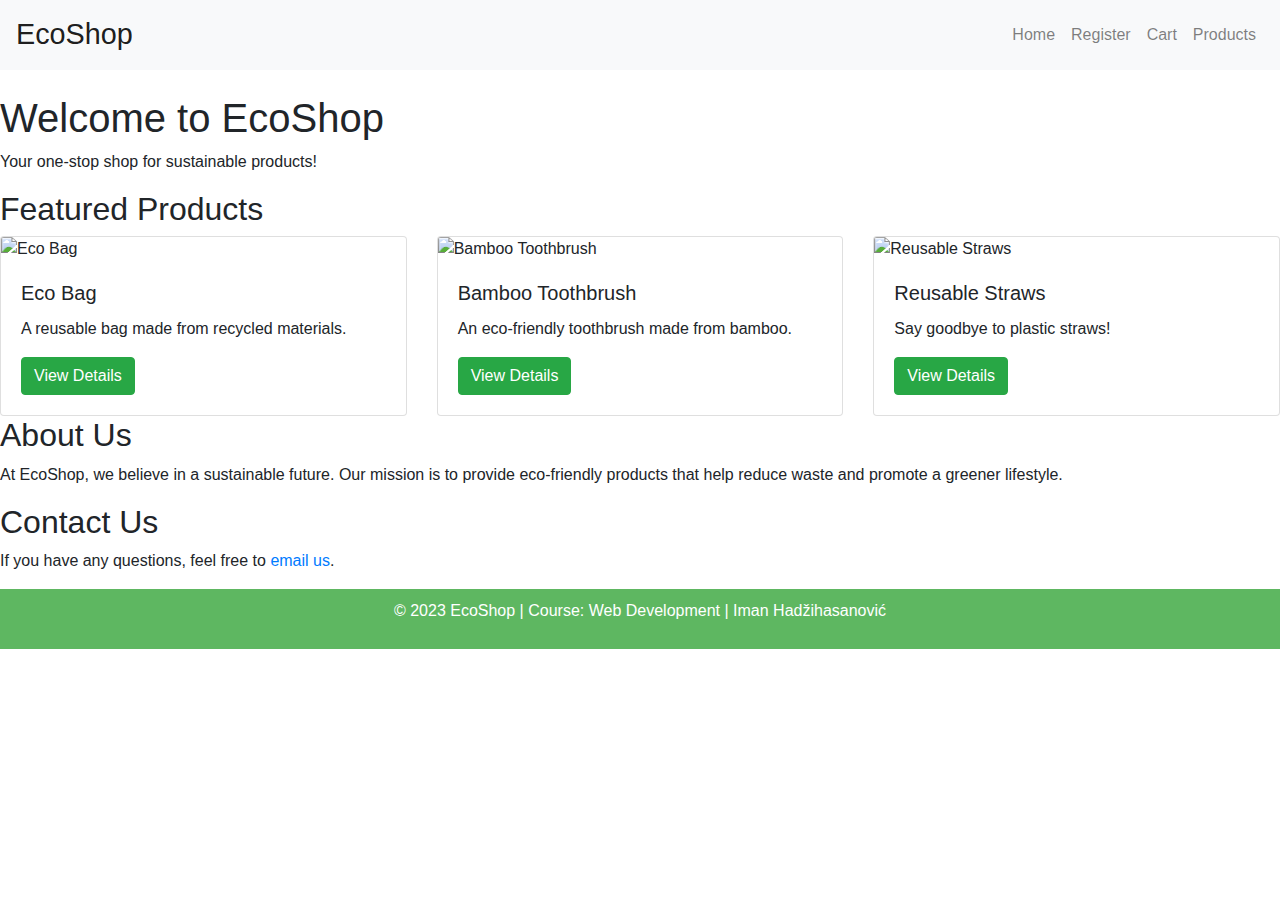
==== index.html @ ece7b74d "Index page created with Navigation Bar and Footer" ====
<!DOCTYPE html>
<html lang="en">
<head>
    <meta charset="UTF-8">
    <meta name="viewport" content="width=device-width, initial-scale=1.0">
    <title>EcoShop - Home</title>
    <link rel="stylesheet" href="css/styles.css"> 
    <link rel="stylesheet" href="https://stackpath.bootstrapcdn.com/bootstrap/4.5.2/css/bootstrap.min.css">
    <link rel="stylesheet" href="/css/nav.css">
    <link rel="stylesheet" href="/css/footer.css">
</head>
<body>
    <header>
        <nav class="navbar navbar-expand-lg navbar-light bg-light">
            <a class="navbar-brand" href="index.html">EcoShop</a>
            <button class="navbar-toggler" type="button" data-toggle="collapse" data-target="#navbarNav" aria-controls="navbarNav" aria-expanded="false" aria-label="Toggle navigation">
                <span class="navbar-toggler-icon"></span>
            </button>
            <div class="collapse navbar-collapse" id="navbarNav">
                <ul class="navbar-nav ml-auto">
                    <li class="nav-item"><a class="nav-link" href="index.html">Home</a></li>
                    <li class="nav-item"><a class="nav-link" href="registration.html">Register</a></li>
                    <li class="nav-item"><a class="nav-link" href="cart.html">Cart</a></li>
                    <li class="nav-item"><a class="nav-link" href="product-details.html">Products</a></li>
                </ul>
            </div>
        </nav>
    </header>

    <section class="image-container">
        <img src="/images/background.jpg" alt="" class="img-fluid">
    </section>
    <section class="hero">
        <h1>Welcome to EcoShop</h1>
        <p>Your one-stop shop for sustainable products!</p>
    </section>

    <main>

        <section class="product-gallery">
            <h2>Featured Products</h2>
            <div class="row">
                <div class="col-md-4">
                    <div class="card">
                        <img src="images/eco-bag.jpg" alt="Eco Bag" class="card-img-top" onerror="this.onerror=null; this.src='images/placeholder.jpg';">
                        <div class="card-body">
                            <h5 class="card-title">Eco Bag</h5>
                            <p class="card-text">A reusable bag made from recycled materials.</p>
                            <a href="product-details.html" class="btn btn-success">View Details</a>
                        </div>
                    </div>
                </div>
                <div class="col-md-4">
                    <div class="card">
                        <img src="images/bamboo-toothbrush.jpg" alt="Bamboo Toothbrush" class="card-img-top" onerror="this.onerror=null; this.src='images/placeholder.jpg';">
                        <div class="card-body">
                            <h5 class="card-title">Bamboo Toothbrush</h5>
                            <p class="card-text">An eco-friendly toothbrush made from bamboo.</p>
                            <a href="product-details.html" class="btn btn-success">View Details</a>
                        </div>
                    </div>
                </div>
                <div class="col-md-4">
                    <div class="card">
                        <img src="images/reusable-straws.jpg" alt="Reusable Straws" class="card-img-top" onerror="this.onerror=null; this.src='images/placeholder.jpg';">
                        <div class="card-body">
                            <h5 class="card-title">Reusable Straws</h5>
                            <p class="card-text">Say goodbye to plastic straws!</p>
                            <a href="product-details.html" class="btn btn-success">View Details</a>
                        </div>
                    </div>
                </div>
            </div>
        </section>

        <section>
            <h2>About Us</h2>
            <p>At EcoShop, we believe in a sustainable future. Our mission is to provide eco-friendly products that help reduce waste and promote a greener lifestyle.</p>
        </section>

        <section>
            <h2>Contact Us</h2>
            <p>If you have any questions, feel free to <a href="mailto:amela.vatres@stu.ibu.edu.ba" target="_blank">email us</a>.</p>
        </section>
    </main>

    <footer>
        <p>&copy; 2023 EcoShop | Course: Web Development | Iman Hadžihasanović</p>
    </footer>

    
</body>
</html>
---- css/nav.css ----
.navbar {
    justify-content: center; 
}

.navbar-brand {
    font-size: 1.8em; 
}

.nav-link {
    color: white;
    padding: 15px 20px;
    text-decoration: none;
}

.nav-link:hover {
    background-color: #45a049; 
}
---- css/footer.css ----
footer {
    background-color: rgba(76, 175, 80, 0.9); 
    color: white;
    text-align: center;
    padding: 10px 0;
    position: relative;
    bottom: 0;
    width: 100%;
}
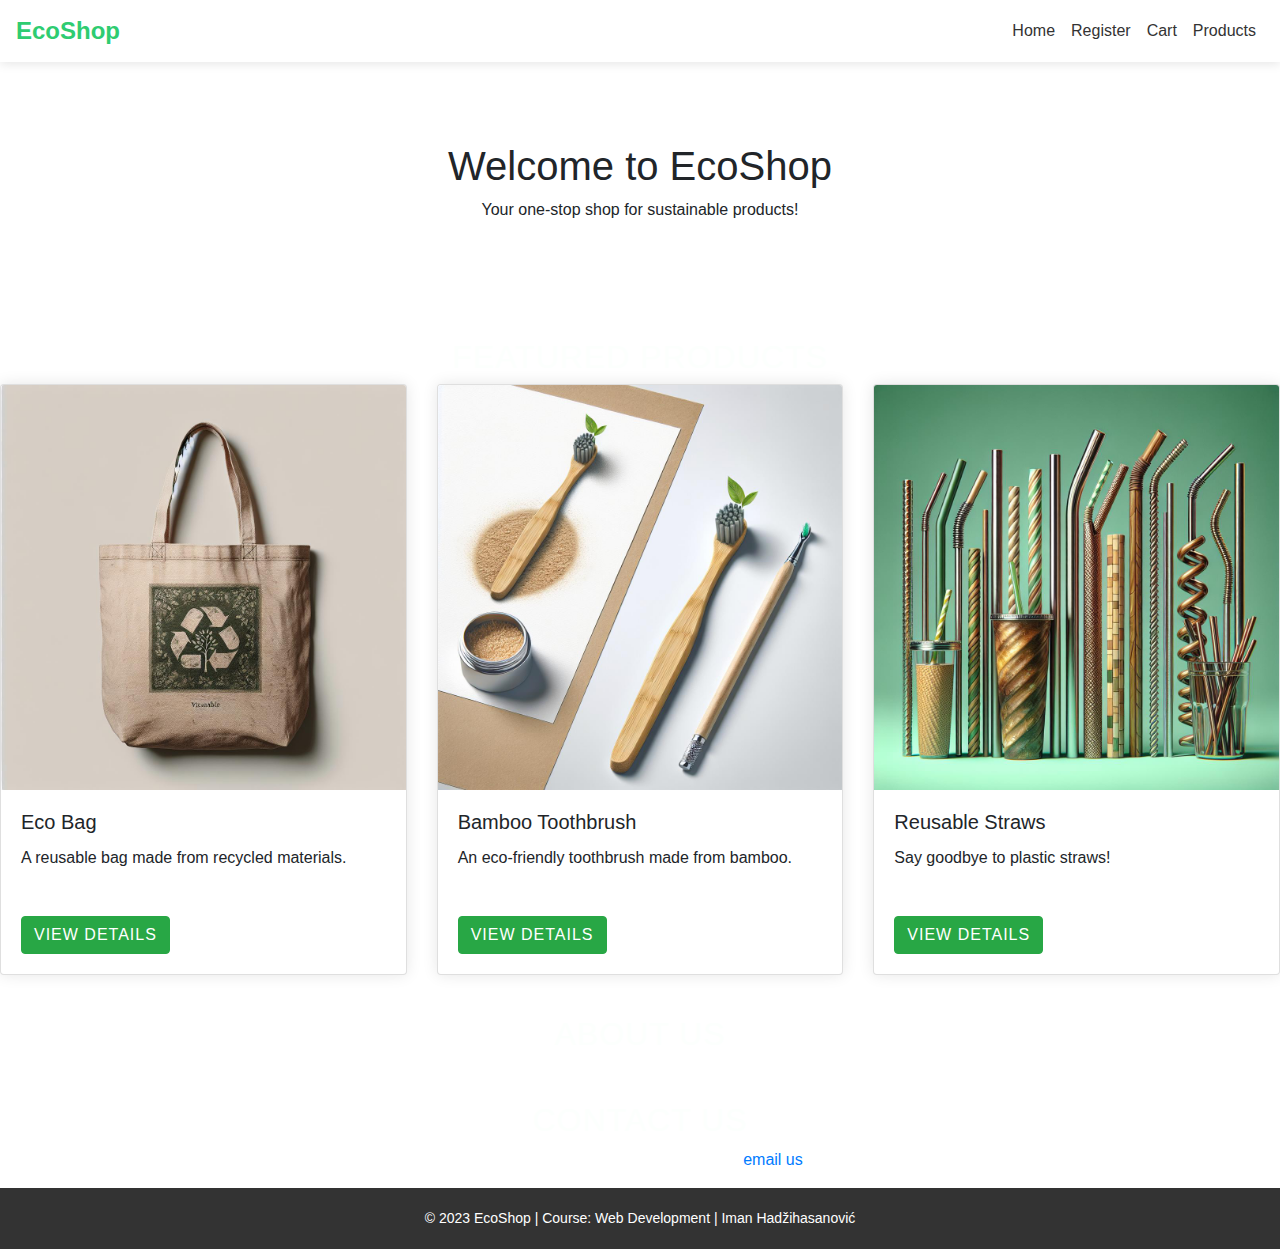
==== commit 22ee5d6a: "adding missing components" ====
--- a/index.html
+++ b/index.html
@@ -4,7 +4,7 @@
     <meta charset="UTF-8">
     <meta name="viewport" content="width=device-width, initial-scale=1.0">
     <title>EcoShop - Home</title>
-    <link rel="stylesheet" href="css/styles.css"> 
+    <link rel="stylesheet" href="css/index.css"> 
     <link rel="stylesheet" href="https://stackpath.bootstrapcdn.com/bootstrap/4.5.2/css/bootstrap.min.css">
     <link rel="stylesheet" href="/css/nav.css">
     <link rel="stylesheet" href="/css/footer.css">
@@ -27,16 +27,14 @@
         </nav>
     </header>
 
-    <section class="image-container">
-        <img src="/images/background.jpg" alt="" class="img-fluid">
+
     </section>
     <section class="hero">
         <h1>Welcome to EcoShop</h1>
-        <p>Your one-stop shop for sustainable products!</p>
+        <p style="text-align: center;">Your one-stop shop for sustainable products!</p>
     </section>
 
     <main>
-
         <section class="product-gallery">
             <h2>Featured Products</h2>
             <div class="row">
@@ -75,13 +73,18 @@
 
         <section>
             <h2>About Us</h2>
-            <p>At EcoShop, we believe in a sustainable future. Our mission is to provide eco-friendly products that help reduce waste and promote a greener lifestyle.</p>
+            <p class="about-us-text" style="text-align: center;"> 
+                At EcoShop, we believe in a sustainable future. Our mission is to provide eco-friendly products that help reduce waste and promote a greener lifestyle.
+            </p>
         </section>
-
+        
         <section>
             <h2>Contact Us</h2>
-            <p>If you have any questions, feel free to <a href="mailto:amela.vatres@stu.ibu.edu.ba" target="_blank">email us</a>.</p>
+            <p class="contact-us-text" style="text-align: center;">
+                If you have any questions, feel free to <a href="mailto:amela.vatres@stu.ibu.edu.ba" target="_blank">email us</a>.
+            </p>
         </section>
+        
     </main>
 
     <footer>
--- a/css/index.css
+++ b/css/index.css
@@ -0,0 +1,147 @@
+/* Existing CSS code */
+
+body {
+    font-family: 'Roboto', sans-serif;
+    background-image: url('https://images.unsplash.com/photo-1497250681960-ef046c08a56e');
+    background-size: cover;
+    background-attachment: fixed;
+    color: #333;
+    line-height: 1.6;
+    margin: 0;
+    padding: 0;
+}
+
+.container {
+    background-color: rgba(255, 255, 255, 0.9);
+    border-radius: 15px;
+    box-shadow: 0 0 30px rgba(0, 0, 0, 0.1);
+    padding: 40px;
+    margin: 50px auto;
+    max-width: 1200px;
+}
+
+.navbar {
+    background-color: rgba(255, 255, 255, 0.95) !important;
+    box-shadow: 0 4px 20px rgba(0, 0, 0, 0.1);
+}
+
+.navbar-brand {
+    font-family: 'Montserrat', sans-serif;
+    font-weight: 700;
+    color: #2ecc71 !important;
+    font-size: 26px;
+}
+
+.nav-link {
+    color: #333 !important;
+    font-weight: 500;
+    transition: color 0.3s ease;
+}
+
+.nav-link:hover {
+    color: #2ecc71 !important;
+}
+
+.hero {
+    text-align: center;
+    padding: 60px 20px;
+    background: rgba(255, 255, 255, 0.8);
+    border-radius: 10px;
+    margin: 20px auto;
+}
+
+h2 {
+    color: #fcfffd;
+    font-family: 'Montserrat', sans-serif;
+    font-weight: 700;
+    margin-bottom: 30px;
+    text-align: center;
+    text-transform: uppercase;
+    letter-spacing: 1px;
+}
+
+.product-gallery {
+    margin: 40px 0;
+}
+
+.card {
+    border: none;
+    border-radius: 10px;
+    box-shadow: 0 0 15px rgba(0, 0, 0, 0.1);
+    transition: transform 0.3s ease;
+}
+
+.card:hover {
+    transform: translateY(-5px);
+}
+
+.card-img-top {
+    border-top-left-radius: 10px;
+    border-top-right-radius: 10px;
+}
+
+.btn-success {
+    background-color: #2ecc71;
+    border: none;
+    padding: 12px 30px;
+    font-size: 18px;
+    font-weight: 600;
+    text-transform: uppercase;
+    letter-spacing: 1px;
+    transition: all 0.3s ease;
+    margin-top: 30px;
+}
+
+.btn-success:hover {
+    background-color: #27ae60;
+    box-shadow: 0 5px 15px rgb(248, 248, 248);
+    transform: translateY(-2px);
+}
+
+footer {
+    background-color: #0a0a0ad8;
+    color: #fff;
+    text-align: center;
+    padding: 20px 0;
+    position: relative;
+    bottom: 0;
+    width: 100%;
+}
+
+footer p {
+    margin: 0;
+    font-size: 14px;
+}
+
+/* New CSS for specific text colors */
+.about-us-text, .contact-us-text {
+    color: white; /* Set text color to white */
+}
+
+@media (max-width: 768px) {
+    .container {
+        padding: 20px;
+    }
+
+    h2 {
+        font-size: 24px;
+    }
+
+    .btn-success {
+        font-size: 16px;
+        padding: 10px 20px;
+    }
+
+    .hero {
+        padding: 40px 10px;
+    }
+}
+
+@keyframes fadeIn {
+    from { opacity: 0; }
+    to { opacity: 1; }
+}
+
+.container, .card, .btn-success {
+    animation: fadeIn 1s ease-in-out;
+}
--- a/css/nav.css
+++ b/css/nav.css
@@ -1,17 +1,21 @@
 .navbar {
-    justify-content: center; 
+    background-color: rgba(255, 255, 255, 0.95) !important;
+    box-shadow: 0 2px 10px rgba(0, 0, 0, 0.1);
 }
 
 .navbar-brand {
-    font-size: 1.8em; 
+    font-family: 'Montserrat', sans-serif;
+    font-weight: 700;
+    color: #2ecc71 !important;
+    font-size: 24px;
 }
 
 .nav-link {
-    color: white;
-    padding: 15px 20px;
-    text-decoration: none;
+    color: #333 !important;
+    font-weight: 500;
+    transition: color 0.3s ease;
 }
 
 .nav-link:hover {
-    background-color: #45a049; 
+    color: #2ecc71 !important;
 }--- a/css/footer.css
+++ b/css/footer.css
@@ -1,10 +1,14 @@
-
 footer {
-    background-color: rgba(76, 175, 80, 0.9); 
-    color: white;
+    background-color: #333;
+    color: #fff;
     text-align: center;
-    padding: 10px 0;
+    padding: 20px 0;
     position: relative;
     bottom: 0;
     width: 100%;
-}+}
+
+footer p {
+    margin: 0;
+    font-size: 14px;
+}
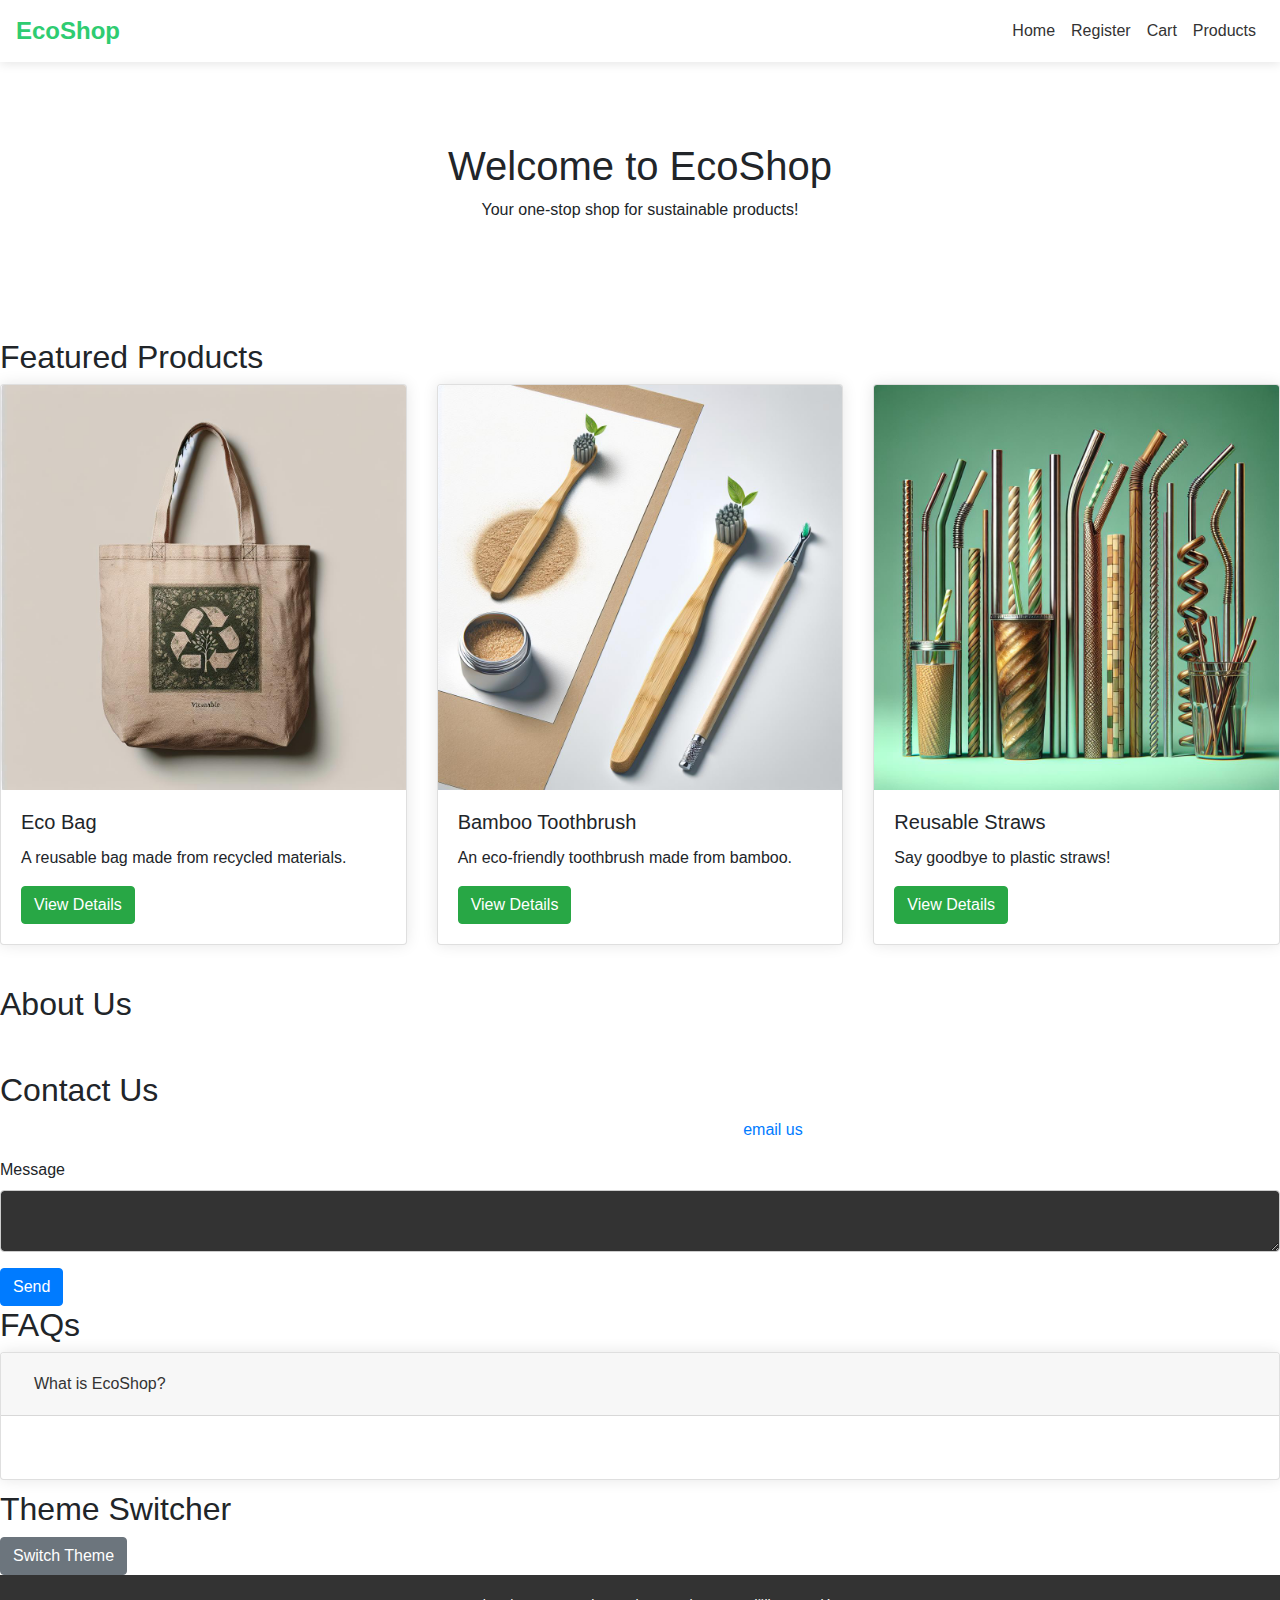
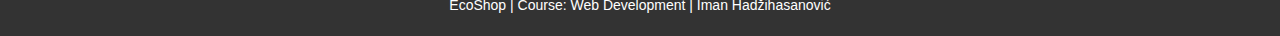
==== commit f8cfeebc: "Assignment 2 Update" ====
--- a/index.html
+++ b/index.html
@@ -4,10 +4,11 @@
     <meta charset="UTF-8">
     <meta name="viewport" content="width=device-width, initial-scale=1.0">
     <title>EcoShop - Home</title>
-    <link rel="stylesheet" href="css/index.css"> 
+    <link rel="stylesheet" href="css/index.css">
     <link rel="stylesheet" href="https://stackpath.bootstrapcdn.com/bootstrap/4.5.2/css/bootstrap.min.css">
     <link rel="stylesheet" href="/css/nav.css">
     <link rel="stylesheet" href="/css/footer.css">
+    <link rel="stylesheet" href="https://cdnjs.cloudflare.com/ajax/libs/toastr.js/latest/toastr.min.css">
 </head>
 <body>
     <header>
@@ -26,21 +27,17 @@
             </div>
         </nav>
     </header>
-
-
-    </section>
     <section class="hero">
         <h1>Welcome to EcoShop</h1>
         <p style="text-align: center;">Your one-stop shop for sustainable products!</p>
     </section>
-
     <main>
         <section class="product-gallery">
             <h2>Featured Products</h2>
             <div class="row">
                 <div class="col-md-4">
                     <div class="card">
-                        <img src="images/eco-bag.jpg" alt="Eco Bag" class="card-img-top" onerror="this.onerror=null; this.src='images/placeholder.jpg';">
+                        <img src="images/eco-bag.jpg" alt="Eco Bag" class="card-img-top" onerror="this.onerror=null; this.src='images/placeholder.jpg';" onclick="openModal(this.src)">
                         <div class="card-body">
                             <h5 class="card-title">Eco Bag</h5>
                             <p class="card-text">A reusable bag made from recycled materials.</p>
@@ -50,7 +47,7 @@
                 </div>
                 <div class="col-md-4">
                     <div class="card">
-                        <img src="images/bamboo-toothbrush.jpg" alt="Bamboo Toothbrush" class="card-img-top" onerror="this.onerror=null; this.src='images/placeholder.jpg';">
+                        <img src="images/bamboo-toothbrush.jpg" alt="Bamboo Toothbrush" class="card-img-top" onerror="this.onerror=null; this.src='images/placeholder.jpg';" onclick="openModal(this.src)">
                         <div class="card-body">
                             <h5 class="card-title">Bamboo Toothbrush</h5>
                             <p class="card-text">An eco-friendly toothbrush made from bamboo.</p>
@@ -60,7 +57,7 @@
                 </div>
                 <div class="col-md-4">
                     <div class="card">
-                        <img src="images/reusable-straws.jpg" alt="Reusable Straws" class="card-img-top" onerror="this.onerror=null; this.src='images/placeholder.jpg';">
+                        <img src="images/reusable-straws.jpg" alt="Reusable Straws" class="card-img-top" onerror="this.onerror=null; this.src='images/placeholder.jpg';" onclick="openModal(this.src)">
                         <div class="card-body">
                             <h5 class="card-title">Reusable Straws</h5>
                             <p class="card-text">Say goodbye to plastic straws!</p>
@@ -70,28 +67,94 @@
                 </div>
             </div>
         </section>
-
         <section>
             <h2>About Us</h2>
-            <p class="about-us-text" style="text-align: center;"> 
-                At EcoShop, we believe in a sustainable future. Our mission is to provide eco-friendly products that help reduce waste and promote a greener lifestyle.
-            </p>
+            <p class="about-us-text" style="text-align: center;">At EcoShop, we believe in a sustainable future. Our mission is to provide eco-friendly products that help reduce waste and promote a greener lifestyle.</p>
         </section>
-        
         <section>
             <h2>Contact Us</h2>
-            <p class="contact-us-text" style="text-align: center;">
-                If you have any questions, feel free to <a href="mailto:amela.vatres@stu.ibu.edu.ba" target="_blank">email us</a>.
-            </p>
+            <p class="contact-us-text" style="text-align: center;">If you have any questions, feel free to <a href="mailto:amela.vatres@stu.ibu.edu.ba" target="_blank">email us</a>.</p>
+            <form id="contactForm">
+                <div class="form-group">
+                    <label for="message">Message</label>
+                    <textarea class="form-control" id="message" name="message" required></textarea>
+                </div>
+                <button type="submit" class="btn btn-primary">Send</button>
+            </form>
         </section>
-        
+        <section>
+            <h2>FAQs</h2>
+            <div id="faqAccordion" class="accordion">
+                <div class="card">
+                    <div class="card-header" id="faqOne">
+                        <h5 class="mb-0">
+                            <button class="btn btn-link" data-toggle="collapse" data-target="#collapseOne" aria-expanded="true" aria-controls="collapseOne">
+                                What is EcoShop?
+                            </button>
+                        </h5>
+                    </div>
+                    <div id="collapseOne" class="collapse show" aria-labelledby="faqOne" data-parent="#faqAccordion">
+                        <div class="card-body">
+                            EcoShop is a platform for sustainable products.
+                        </div>
+                    </div>
+                </div>
+                
+            </div>
+        </section>
+        <section>
+            <h2>Theme Switcher</h2>
+            <button id="themeToggle" class="btn btn-secondary">Switch Theme</button>
+        </section>
     </main>
-
     <footer>
-        <p>&copy; 2023 EcoShop | Course: Web Development | Iman Hadžihasanović</p>
+        <p>EcoShop | Course: Web Development | Iman Hadžihasanović</p>
     </footer>
 
     
+    <div class="modal" id="imageModal" tabindex="-1" role="dialog">
+        <div class="modal-dialog" role="document">
+            <div class="modal-content">
+                <div class="modal-header">
+                    <h5 class="modal-title">Image</h5>
+                    <button type="button" class="close" data-dismiss="modal" aria-label="Close">
+                        <span aria-hidden="true">&times;</span>
+                    </button>
+                </div>
+                <div class="modal-body">
+                    <img id="modalImage" class="img-fluid" src="" alt="">
+                </div>
+            </div>
+        </div>
+    </div>
+
+    <script src="https://code.jquery.com/jquery-3.5.1.slim.min.js"></script>
+    <script src="https://cdn.jsdelivr.net/npm/@popperjs/core@2.9.2/dist/umd/popper.min.js"></script>
+    <script src="https://stackpath.bootstrapcdn.com/bootstrap/4.5.2/js/bootstrap.min.js"></script>
+    <script src="https://cdnjs.cloudflare.com/ajax/libs/toastr.js/latest/toastr.min.js"></script>
+    <script>
+        
+        function openModal(imageSrc) {
+            document.getElementById('modalImage').src = imageSrc;
+            $('#imageModal').modal('show');
+        }
+
+        
+        document.getElementById('contactForm').addEventListener('submit', function (e) {
+            e.preventDefault();
+            const message = document.getElementById('message').value;
+           toastr.success('Message sent successfully!');
+            this.reset(); 
+        });
+
+       
+        const themeButton = document.getElementById('themeToggle');
+        let darkMode = false;
+        themeButton.addEventListener('click', () => {
+            darkMode = !darkMode;
+            document.body.classList.toggle('dark-mode', darkMode);
+            toastr.info(`Switched to ${darkMode ? 'Dark' : 'Light'} Mode`);
+        });
+    </script>
 </body>
 </html>
-
--- a/css/index.css
+++ b/css/index.css
@@ -1,5 +1,3 @@
-/* Existing CSS code */
-
 body {
     font-family: 'Roboto', sans-serif;
     background-image: url('https://images.unsplash.com/photo-1497250681960-ef046c08a56e');
@@ -10,38 +8,6 @@
     margin: 0;
     padding: 0;
 }
-
-.container {
-    background-color: rgba(255, 255, 255, 0.9);
-    border-radius: 15px;
-    box-shadow: 0 0 30px rgba(0, 0, 0, 0.1);
-    padding: 40px;
-    margin: 50px auto;
-    max-width: 1200px;
-}
-
-.navbar {
-    background-color: rgba(255, 255, 255, 0.95) !important;
-    box-shadow: 0 4px 20px rgba(0, 0, 0, 0.1);
-}
-
-.navbar-brand {
-    font-family: 'Montserrat', sans-serif;
-    font-weight: 700;
-    color: #2ecc71 !important;
-    font-size: 26px;
-}
-
-.nav-link {
-    color: #333 !important;
-    font-weight: 500;
-    transition: color 0.3s ease;
-}
-
-.nav-link:hover {
-    color: #2ecc71 !important;
-}
-
 .hero {
     text-align: center;
     padding: 60px 20px;
@@ -49,17 +15,6 @@
     border-radius: 10px;
     margin: 20px auto;
 }
-
-h2 {
-    color: #fcfffd;
-    font-family: 'Montserrat', sans-serif;
-    font-weight: 700;
-    margin-bottom: 30px;
-    text-align: center;
-    text-transform: uppercase;
-    letter-spacing: 1px;
-}
-
 .product-gallery {
     margin: 40px 0;
 }
@@ -79,23 +34,28 @@
     border-top-left-radius: 10px;
     border-top-right-radius: 10px;
 }
-
-.btn-success {
-    background-color: #2ecc71;
-    border: none;
-    padding: 12px 30px;
-    font-size: 18px;
-    font-weight: 600;
-    text-transform: uppercase;
-    letter-spacing: 1px;
-    transition: all 0.3s ease;
-    margin-top: 30px;
+.about-us-text {
+    color: white;
+    text-align: center;
 }
 
-.btn-success:hover {
-    background-color: #27ae60;
-    box-shadow: 0 5px 15px rgb(248, 248, 248);
-    transform: translateY(-2px);
+.contact-us-text {
+    color: white;
+    text-align: center;
+}
+
+#message {
+    color: white;
+    background-color: #333; 
+    border: 1px solid #ccc;
+}
+
+.accordion .btn-link {
+    color: white;
+}
+
+#faqAccordion .card-body {
+    color: white; 
 }
 
 footer {
@@ -113,14 +73,26 @@
     font-size: 14px;
 }
 
-/* New CSS for specific text colors */
-.about-us-text, .contact-us-text {
-    color: white; /* Set text color to white */
+.dark-mode {
+    background-color: #121212;
+    color: #ffffff;
+}
+.accordion .card {
+    margin-bottom: 10px;
+}
+
+.accordion .card-header {
+    background-color: #f7f7f7;
+}
+
+.accordion .btn-link {
+    text-decoration: none;
+    color: #333;
 }
 
 @media (max-width: 768px) {
-    .container {
-        padding: 20px;
+    .hero {
+        padding: 40px 10px;
     }
 
     h2 {
@@ -131,17 +103,18 @@
         font-size: 16px;
         padding: 10px 20px;
     }
-
-    .hero {
-        padding: 40px 10px;
+}
+@keyframes fadeIn {
+    from {
+        opacity: 0;
+    }
+    to {
+        opacity: 1;
     }
 }
 
-@keyframes fadeIn {
-    from { opacity: 0; }
-    to { opacity: 1; }
-}
-
-.container, .card, .btn-success {
+.container,
+.card,
+.btn-success {
     animation: fadeIn 1s ease-in-out;
 }
